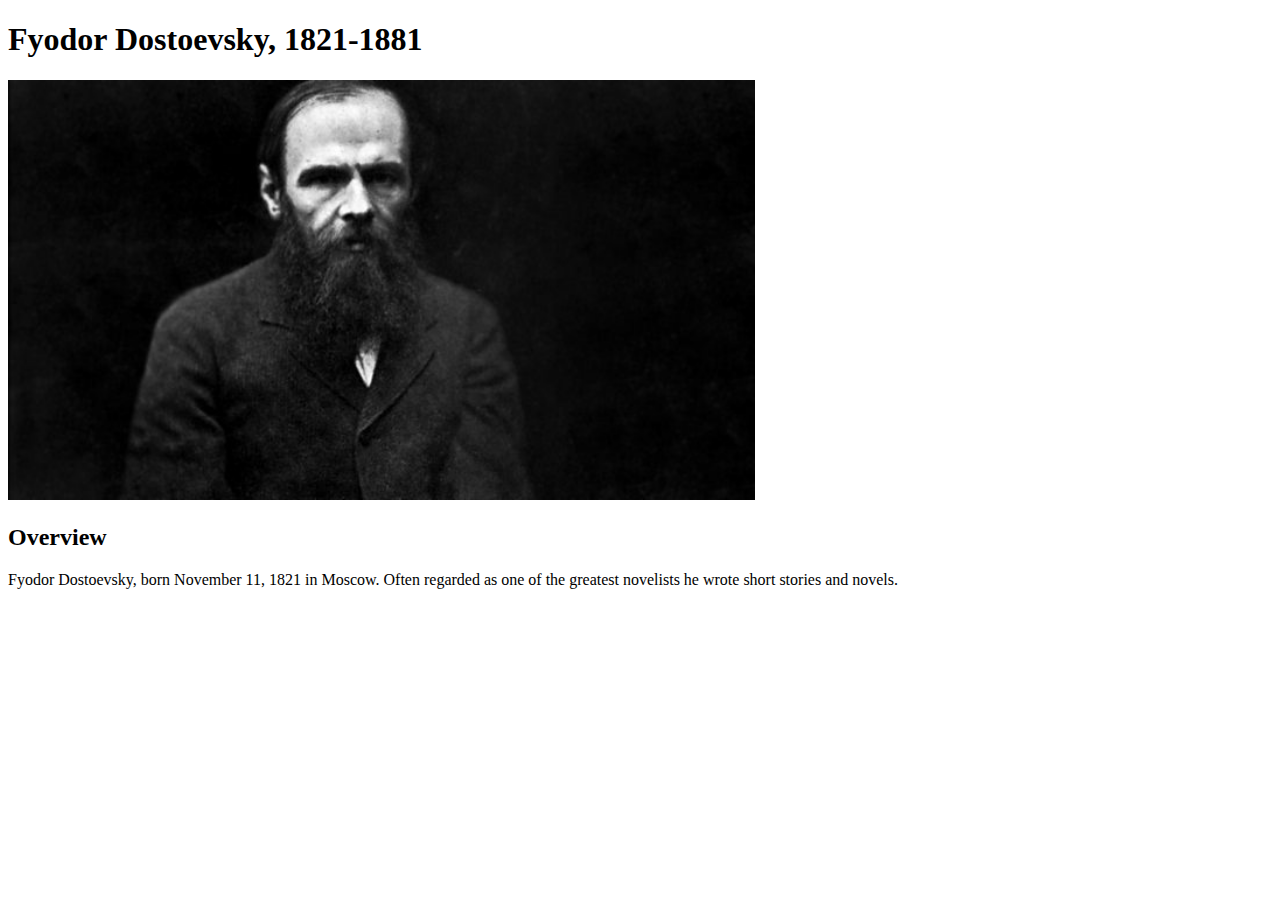
==== authors/dostoevsky.html @ 1da046ec "Add Dostoevsky page with photo, h1, and  overview" ====
<!DOCTYPE html>
<html lang="en">
<head>
  <meta charset="UTF-8">
  <title>Fyodor Dostoevsky</title>
</head>
<body>
  <h1>Fyodor Dostoevsky, 1821-1881</h1>
  <img src="../images/dostoevsky.jpg" alt="A photo of Dostoevsky" height="420" width="auto">
  <h2>Overview</h2>
  <p>Fyodor Dostoevsky, born November 11, 1821 in Moscow. 
    Often regarded as one of the greatest novelists 
    he wrote short stories and novels.</p>
</body>
</html>
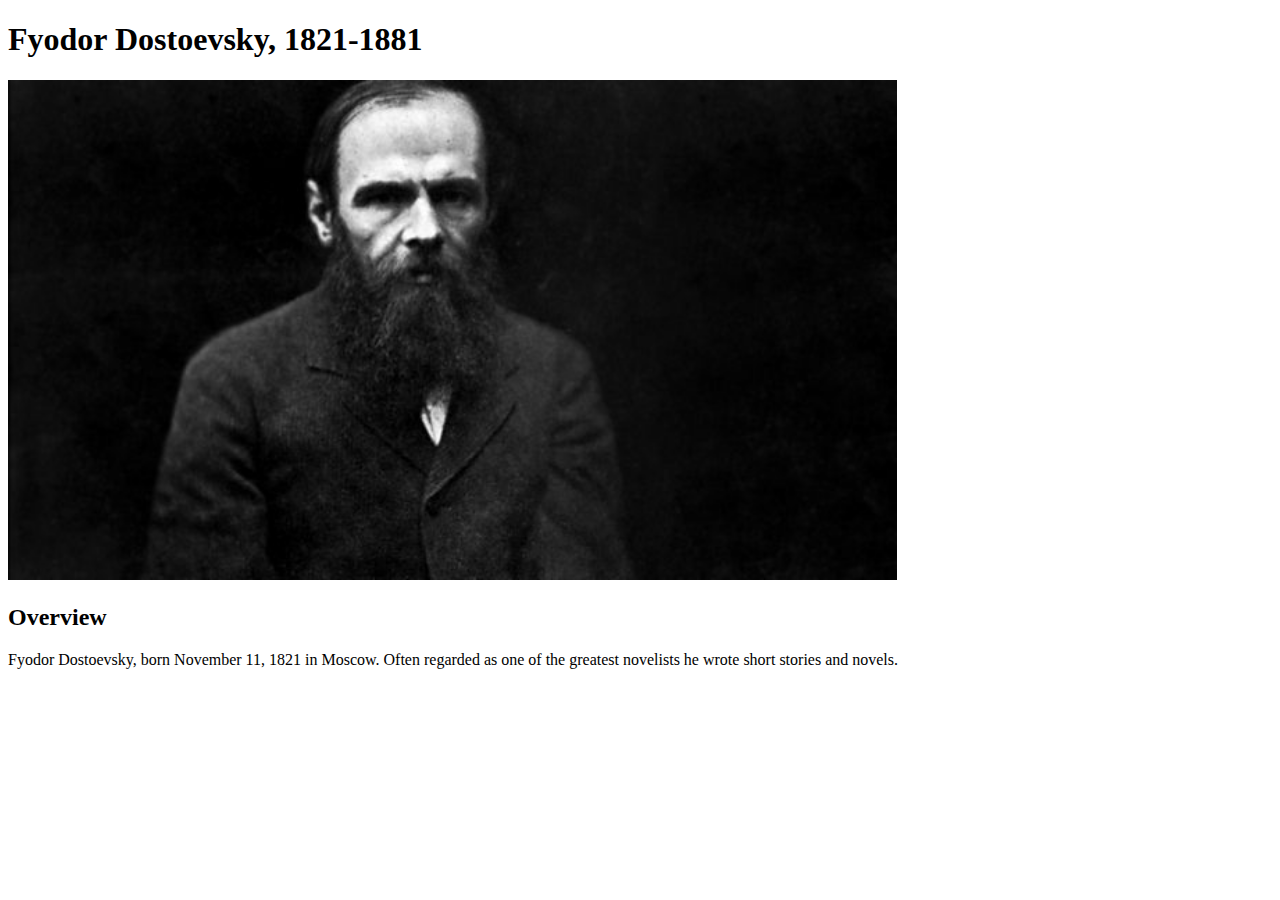
==== commit 32a8853e: "Remove width attribute from dostoevsky image" ====
--- a/authors/dostoevsky.html
+++ b/authors/dostoevsky.html
@@ -6,7 +6,9 @@
 </head>
 <body>
   <h1>Fyodor Dostoevsky, 1821-1881</h1>
-  <img src="../images/dostoevsky.jpg" alt="A photo of Dostoevsky" height="420" width="auto">
+  <img src="../images/dostoevsky.jpg" 
+  alt="A photo of Dostoevsky" 
+  height="500">
   <h2>Overview</h2>
   <p>Fyodor Dostoevsky, born November 11, 1821 in Moscow. 
     Often regarded as one of the greatest novelists 
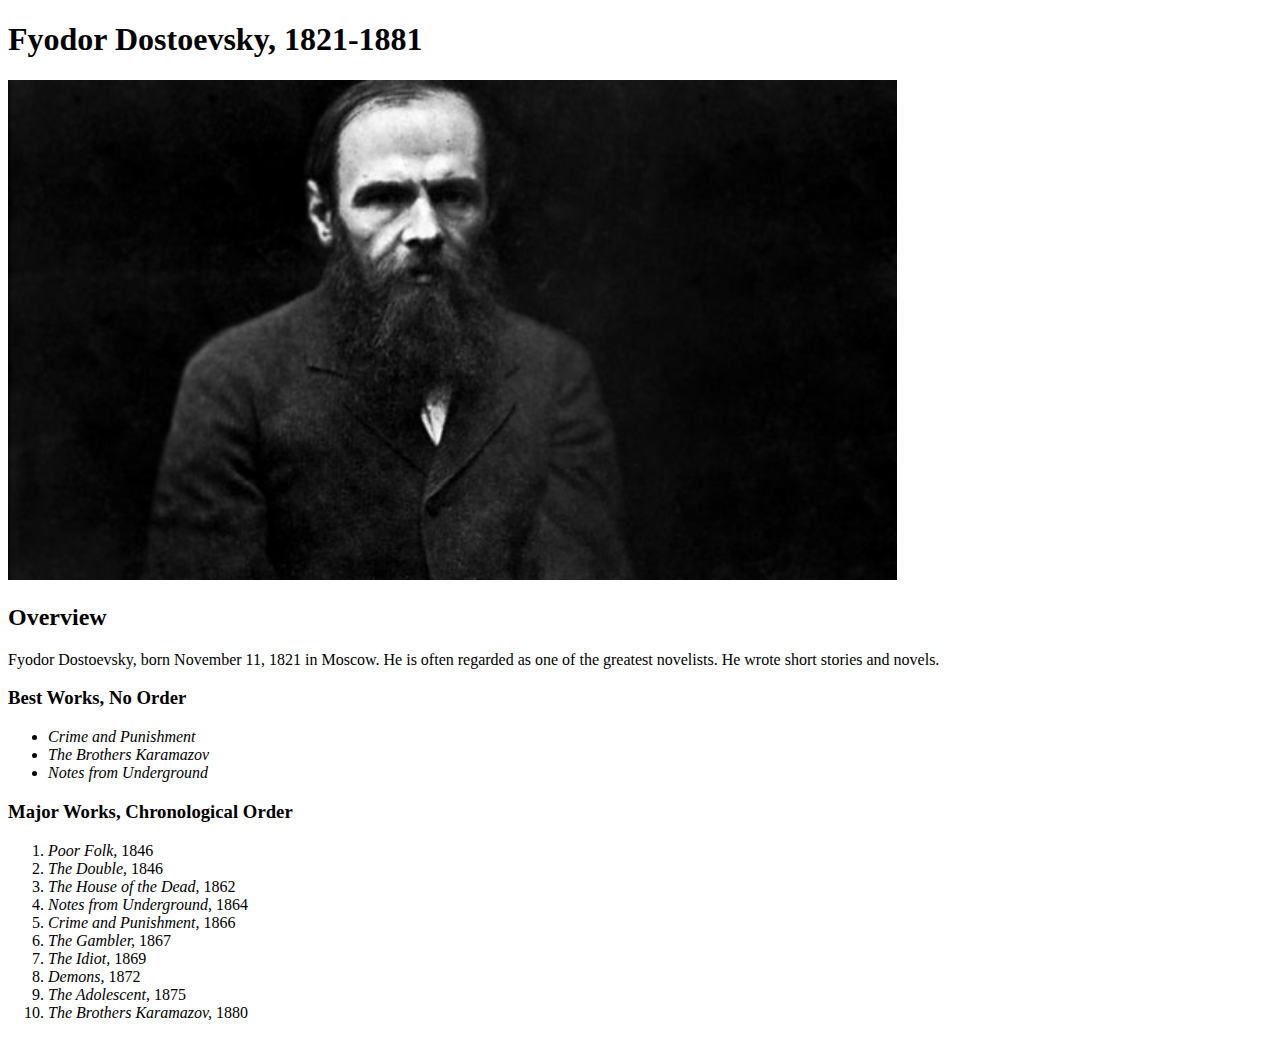
==== commit 1fe0629b: "Add best works and major works sections. Fix overview" ====
--- a/authors/dostoevsky.html
+++ b/authors/dostoevsky.html
@@ -11,7 +11,26 @@
   height="500">
   <h2>Overview</h2>
   <p>Fyodor Dostoevsky, born November 11, 1821 in Moscow. 
-    Often regarded as one of the greatest novelists 
-    he wrote short stories and novels.</p>
+    He is often regarded as one of the greatest novelists. 
+    He wrote short stories and novels.</p>
+  <h3>Best Works, No Order</h3>
+  <ul>
+    <li><em>Crime and Punishment</em></li>
+    <li><em>The Brothers Karamazov</em></li>
+    <li><em>Notes from Underground</em></li>
+  </ul>
+  <h3>Major Works, Chronological Order</h3>
+  <ol>
+    <li><em>Poor Folk,</em> 1846</li>
+    <li><em>The Double,</em> 1846</li>
+    <li><em>The House of the Dead,</em> 1862</li>
+    <li><em>Notes from Underground,</em> 1864</li>
+    <li><em>Crime and Punishment,</em> 1866</li>
+    <li><em>The Gambler,</em> 1867</li>
+    <li><em>The Idiot,</em> 1869</li>
+    <li><em>Demons,</em> 1872</li>
+    <li><em>The Adolescent,</em> 1875</li>
+    <li><em>The Brothers Karamazov,</em> 1880</li>
+  </ol>
 </body>
 </html>